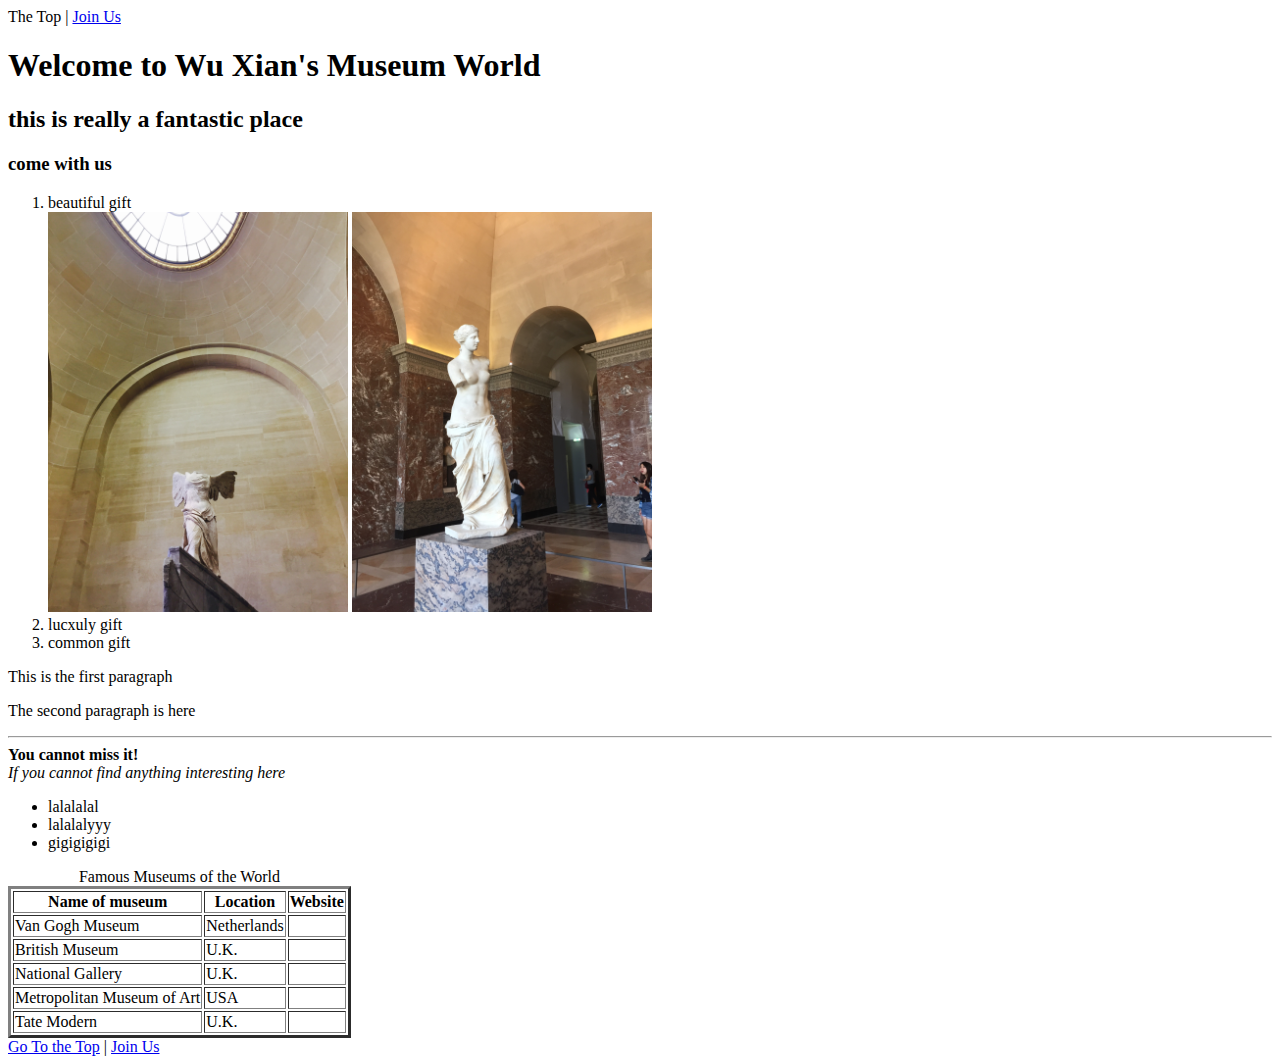
==== html/index.html @ cb5dfe3a "first version" ====
<html>

<head>
	<title>Museum World</title>
</head>

<body>
	<a name="the top">The Top</a> |
	<a href="formpage.html">Join Us</a>
	<h1>Welcome to Wu Xian's Museum World</h1>
	<h2>this is really a fantastic place</h2>
	<h3>come with us</h3>

	<ol>
		<li>beautiful gift</li>
		<img src="../image/Nike.jpg" width="300" height="400">
		<img src="../image/Venus.jpg" width="300" height="400">
		<li>lucxuly gift</li>
		<li>common gift</li>
	</ol>
	<p>
		This is the first paragraph
	</p>
	<p>
		The second paragraph is here
	</p>
	<hr>
	<b>You cannot miss it!</b><br>
	<i>If you cannot find anything interesting here</i>
	<ul>
		<li>lalalalal</li>
		<li>lalalalyyy</li>
		<li>gigigigigi</li>
	</ul>
	<TABLE border="3">
		<CAPTION> Famous Museums of the World </CAPTION>
		<TR>
			<TH> Name of museum </TH>
			<TH> Location </TH>
			<TH> Website </TH>
		</TR>
		<TR>
			<TD> Van Gogh Museum </TD>
			<TD> Netherlands </TD>
			<TD></TD>
		</TR>
		<TR>
			<TD> British Museum </TD>
			<TD> U.K. </TD>
			<TD></TD>
		</TR>
		<TR>
			<TD>National Gallery</TD>
			<TD>U.K.</TD>
			<TD></TD>
		</TR>
		<TR>
			<TD>Metropolitan Museum of Art</TD>
			<TD>USA</TD>
			<TD></TD>
		</TR>
		<TR>
			<TD>Tate Modern</TD>
			<TD>U.K.</TD>
			<TD></TD>
		</TR>
	</TABLE>

	<a href="#the top">Go To the Top</a> |
	<a href="formpage.html">Join Us</a>
</body>

</html>
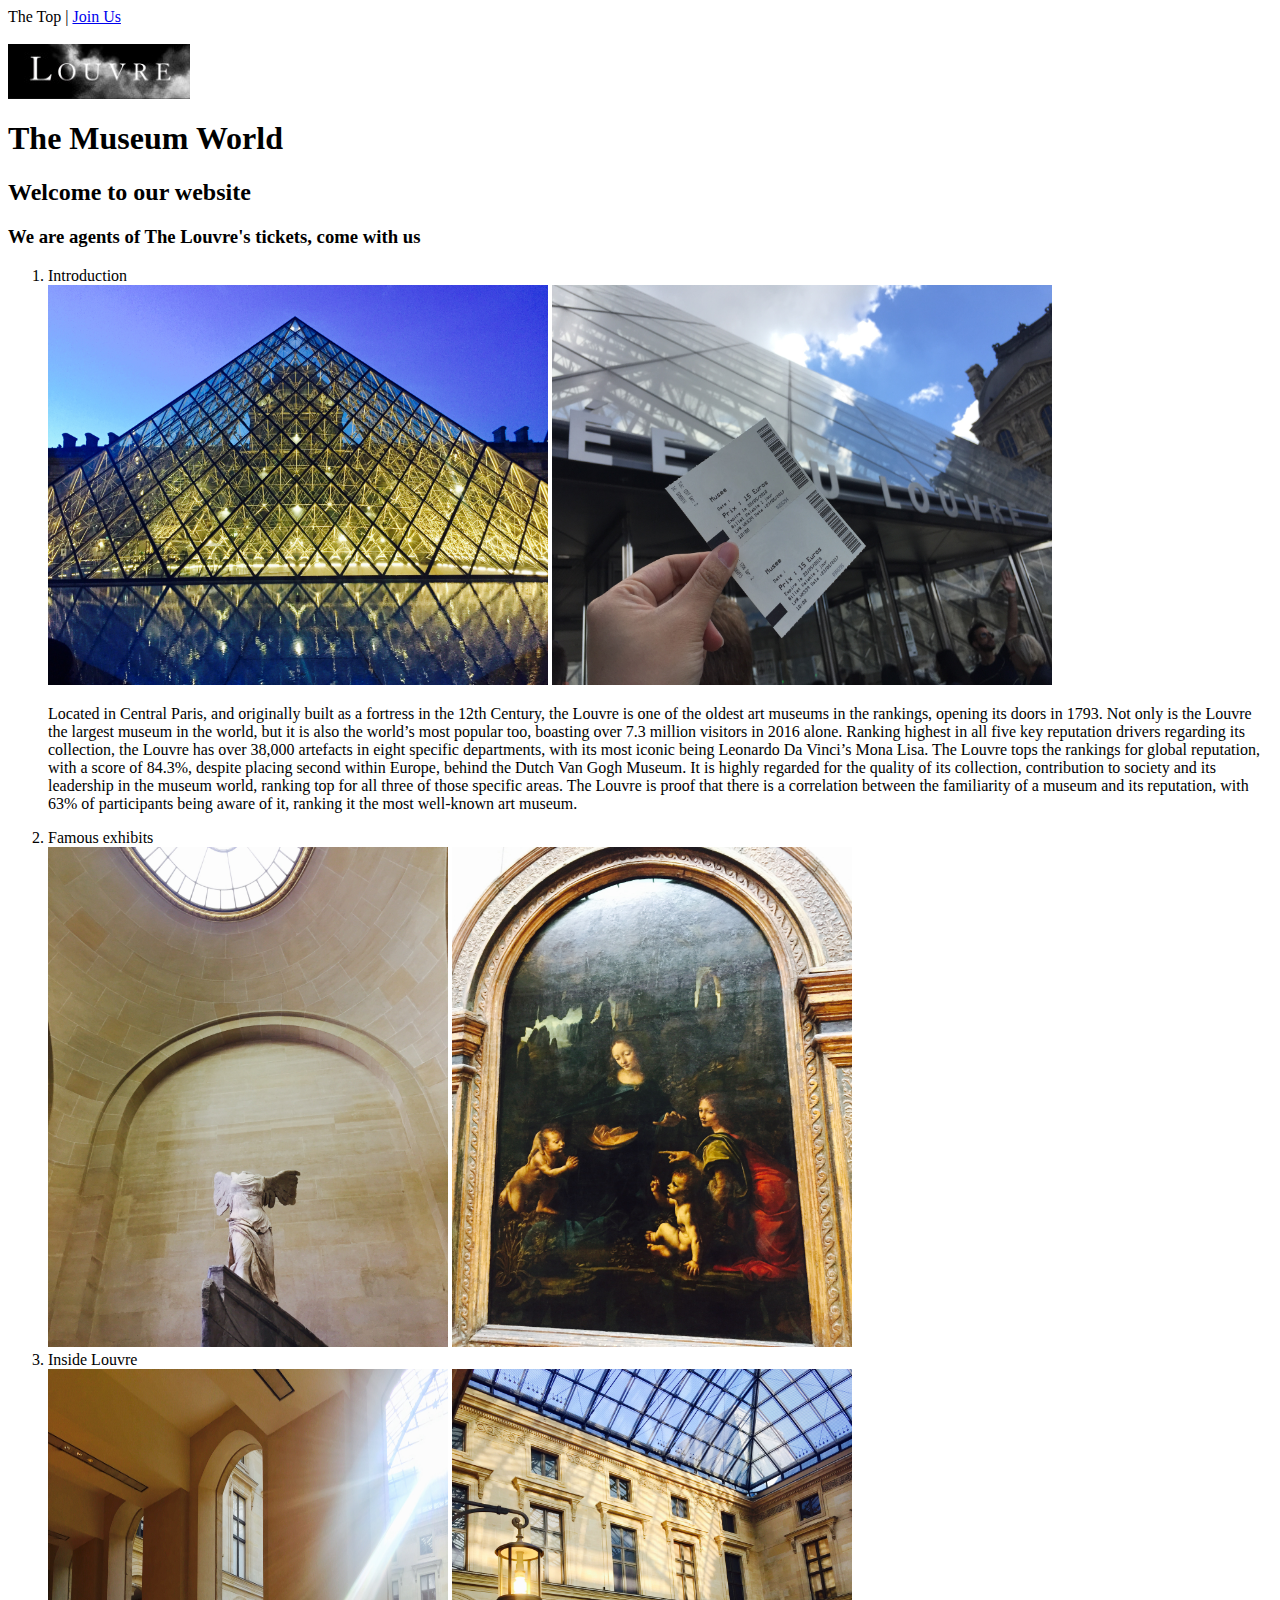
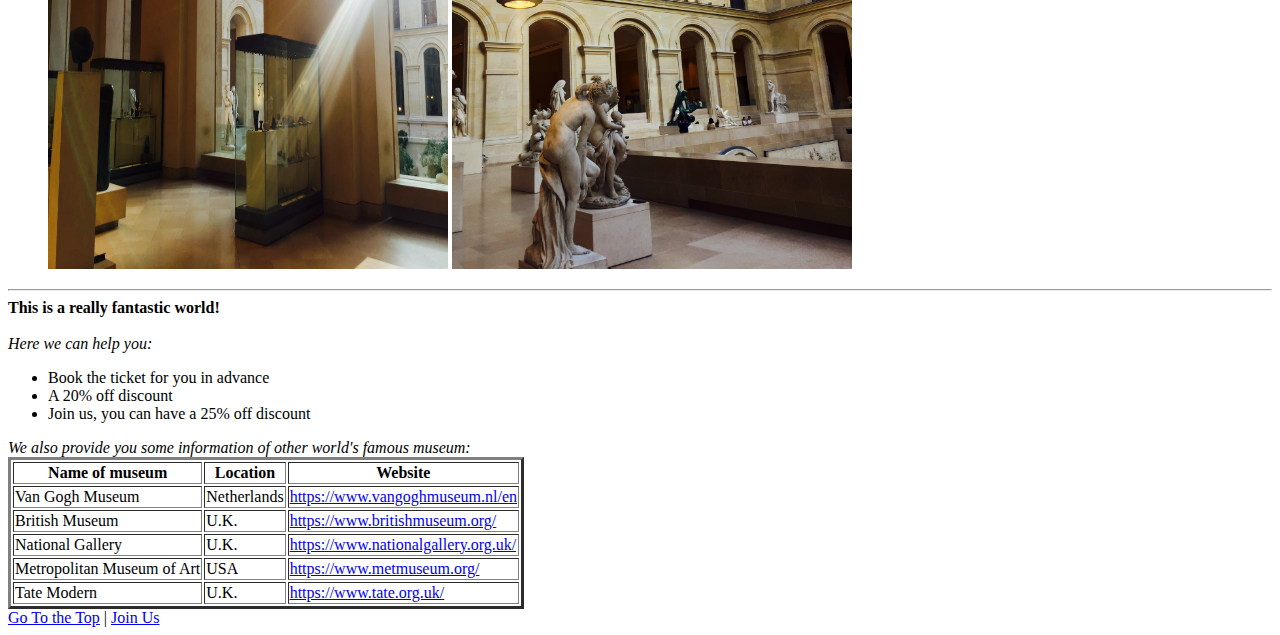
==== commit df218367: "second version" ====
--- a/html/index.html
+++ b/html/index.html
@@ -1,39 +1,55 @@
 <html>
 
 <head>
-	<title>Museum World</title>
+	<title>Wu Xian's Museum World</title>
 </head>
 
 <body>
 	<a name="the top">The Top</a> |
-	<a href="formpage.html">Join Us</a>
-	<h1>Welcome to Wu Xian's Museum World</h1>
-	<h2>this is really a fantastic place</h2>
-	<h3>come with us</h3>
+	<a href="formpage.html">Join Us</a><br>
+	<br>
+	<img src="../image/logo-louvre.jpg">
+	<h1>The Museum World</h1>
+	<h2>Welcome to our website</h2>
+	<h3>We are agents of The Louvre's tickets, come with us</h3>
 
 	<ol>
-		<li>beautiful gift</li>
-		<img src="../image/Nike.jpg" width="300" height="400">
-		<img src="../image/Venus.jpg" width="300" height="400">
-		<li>lucxuly gift</li>
-		<li>common gift</li>
+		<li>Introduction</li>
+		<img src="../image/outside2.jpg" width="500" height="400">
+		<img src="../image/louvre tickets.jpg" width="500" height="400"><br>
+
+		<p>Located in Central Paris, and originally built as a fortress in the 12th Century, the Louvre is one of the
+			oldest art museums in the rankings, opening its doors in 1793. Not only is the Louvre the largest museum in
+			the world, but it is also the world’s most popular too, boasting over 7.3 million visitors in 2016 alone.
+			Ranking highest in all five key reputation drivers regarding its collection, the Louvre has over 38,000
+			artefacts in eight specific departments, with its most iconic being Leonardo Da Vinci’s Mona Lisa.
+
+			The Louvre tops the rankings for global reputation, with a score of 84.3%, despite placing second within
+			Europe, behind the Dutch Van Gogh Museum. It is highly regarded for the quality of its collection,
+			contribution to society and its leadership in the museum world, ranking top for all three of those specific
+			areas. The Louvre is proof that there is a correlation between the familiarity of a museum and its
+			reputation, with 63% of participants being aware of it, ranking it the most well-known art museum.
+		</p>
+		<li>Famous exhibits</li>
+		<img src="../image/Nike.jpg" width="400" height="500">
+		<img src="../image/Vrigin of the Rocks.jpg" width="400" height="500">
+		<li>Inside Louvre</li>
+		<img src="../image/inside1.jpg" width="400" height="500">
+		<img src="../image/inside2.jpg" width="400" height="500">
 	</ol>
-	<p>
-		This is the first paragraph
-	</p>
-	<p>
-		The second paragraph is here
-	</p>
 	<hr>
-	<b>You cannot miss it!</b><br>
-	<i>If you cannot find anything interesting here</i>
+	<b>This is a really fantastic world!</b><br>
+	<br>
+	<i>Here we can help you: </i>
 	<ul>
-		<li>lalalalal</li>
-		<li>lalalalyyy</li>
-		<li>gigigigigi</li>
+		<li>Book the ticket for you in advance</li>
+		<li>A 20% off discount</li>
+		<li>Join us, you can have a 25% off discount</li>
 	</ul>
+	<i>We also provide you some information of other world's famous museum: </i>
+	<br>
 	<TABLE border="3">
-		<CAPTION> Famous Museums of the World </CAPTION>
+		<CAPTION> </CAPTION>
 		<TR>
 			<TH> Name of museum </TH>
 			<TH> Location </TH>
@@ -42,27 +58,27 @@
 		<TR>
 			<TD> Van Gogh Museum </TD>
 			<TD> Netherlands </TD>
-			<TD></TD>
+			<TD><a href="https://www.vangoghmuseum.nl/en">https://www.vangoghmuseum.nl/en</a></TD>
 		</TR>
 		<TR>
 			<TD> British Museum </TD>
 			<TD> U.K. </TD>
-			<TD></TD>
+			<TD><a href="https://www.britishmuseum.org/">https://www.britishmuseum.org/</a></TD>
 		</TR>
 		<TR>
 			<TD>National Gallery</TD>
 			<TD>U.K.</TD>
-			<TD></TD>
+			<TD><a href="https://www.nationalgallery.org.uk/">https://www.nationalgallery.org.uk/</a></TD>
 		</TR>
 		<TR>
 			<TD>Metropolitan Museum of Art</TD>
 			<TD>USA</TD>
-			<TD></TD>
+			<TD><a href="https://www.metmuseum.org/">https://www.metmuseum.org/</a></TD>
 		</TR>
 		<TR>
 			<TD>Tate Modern</TD>
 			<TD>U.K.</TD>
-			<TD></TD>
+			<TD><a href="https://www.tate.org.uk/">https://www.tate.org.uk/</a></TD>
 		</TR>
 	</TABLE>
 
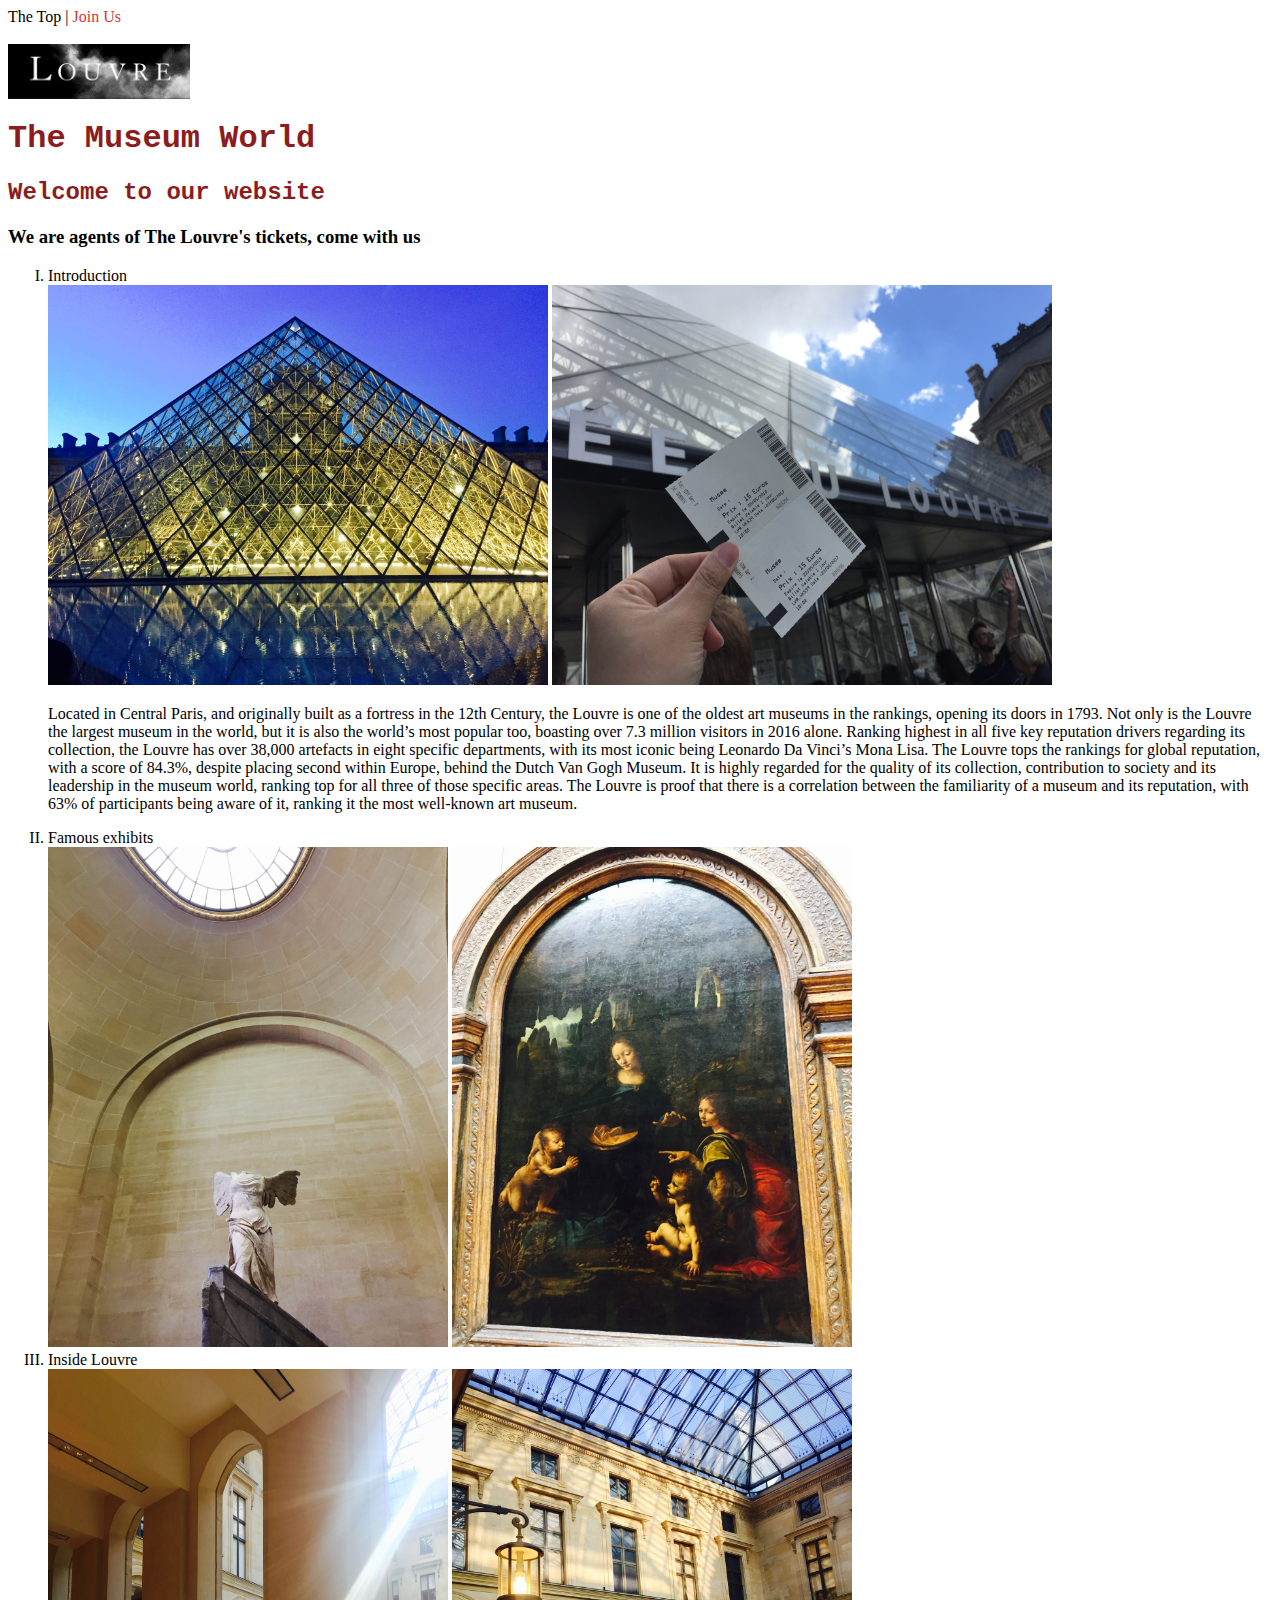
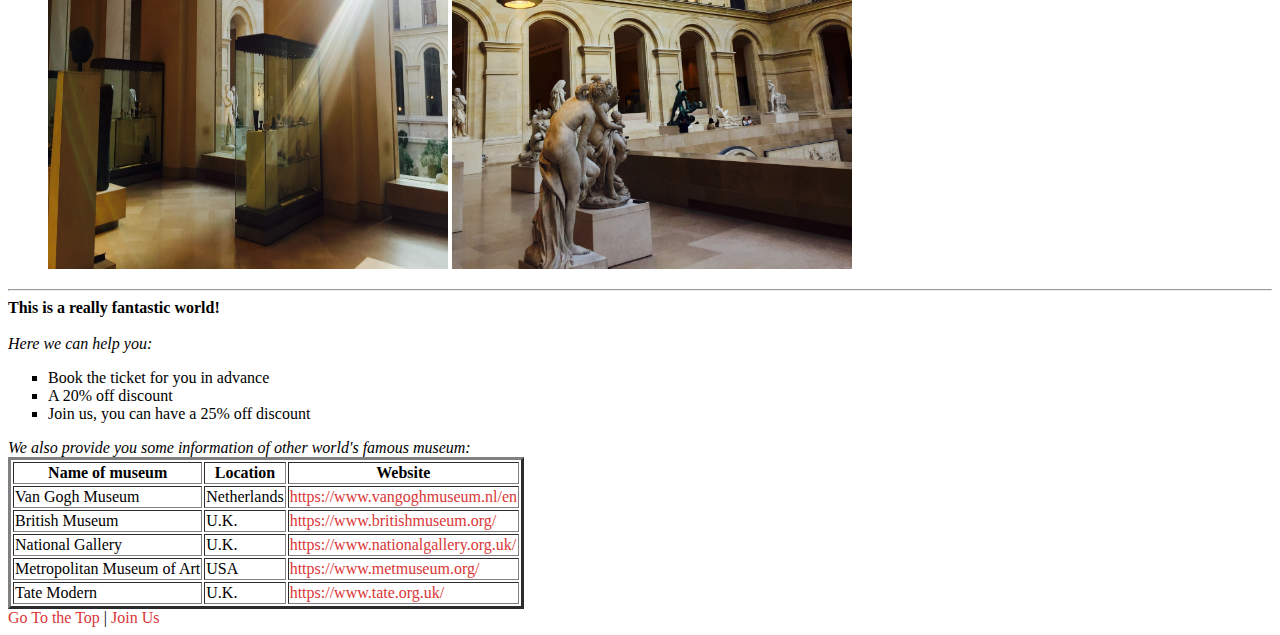
==== commit 2dcceec4: "third change" ====
--- a/html/index.html
+++ b/html/index.html
@@ -2,6 +2,7 @@
 
 <head>
 	<title>Wu Xian's Museum World</title>
+	<link rel="stylesheet" href="../hw2.css">
 </head>
 
 <body>
--- a/hw2.css
+++ b/hw2.css
@@ -0,0 +1,22 @@
+body {
+    font-family: 'Calibri';}
+
+p {
+    font-family: 'Calibri';}
+
+h1, h2 {
+    font-family: 'Courier New';
+    color: rgb(141, 29, 29);}
+
+a:link {color: rgb(218, 54, 54);text-decoration: none;}
+a:visited {color:rgb(42, 80, 42);}
+a:hover {color: rgb(218, 54, 54);text-decoration: underline;}
+
+input[type="submit"]:hover {background-color:rgb(141, 29, 29);}
+input[type="submit"]:active {background-color: rgb(42, 80, 42);}
+
+ul {
+    list-style: square;} 
+
+ol {
+    list-style: upper-roman;}